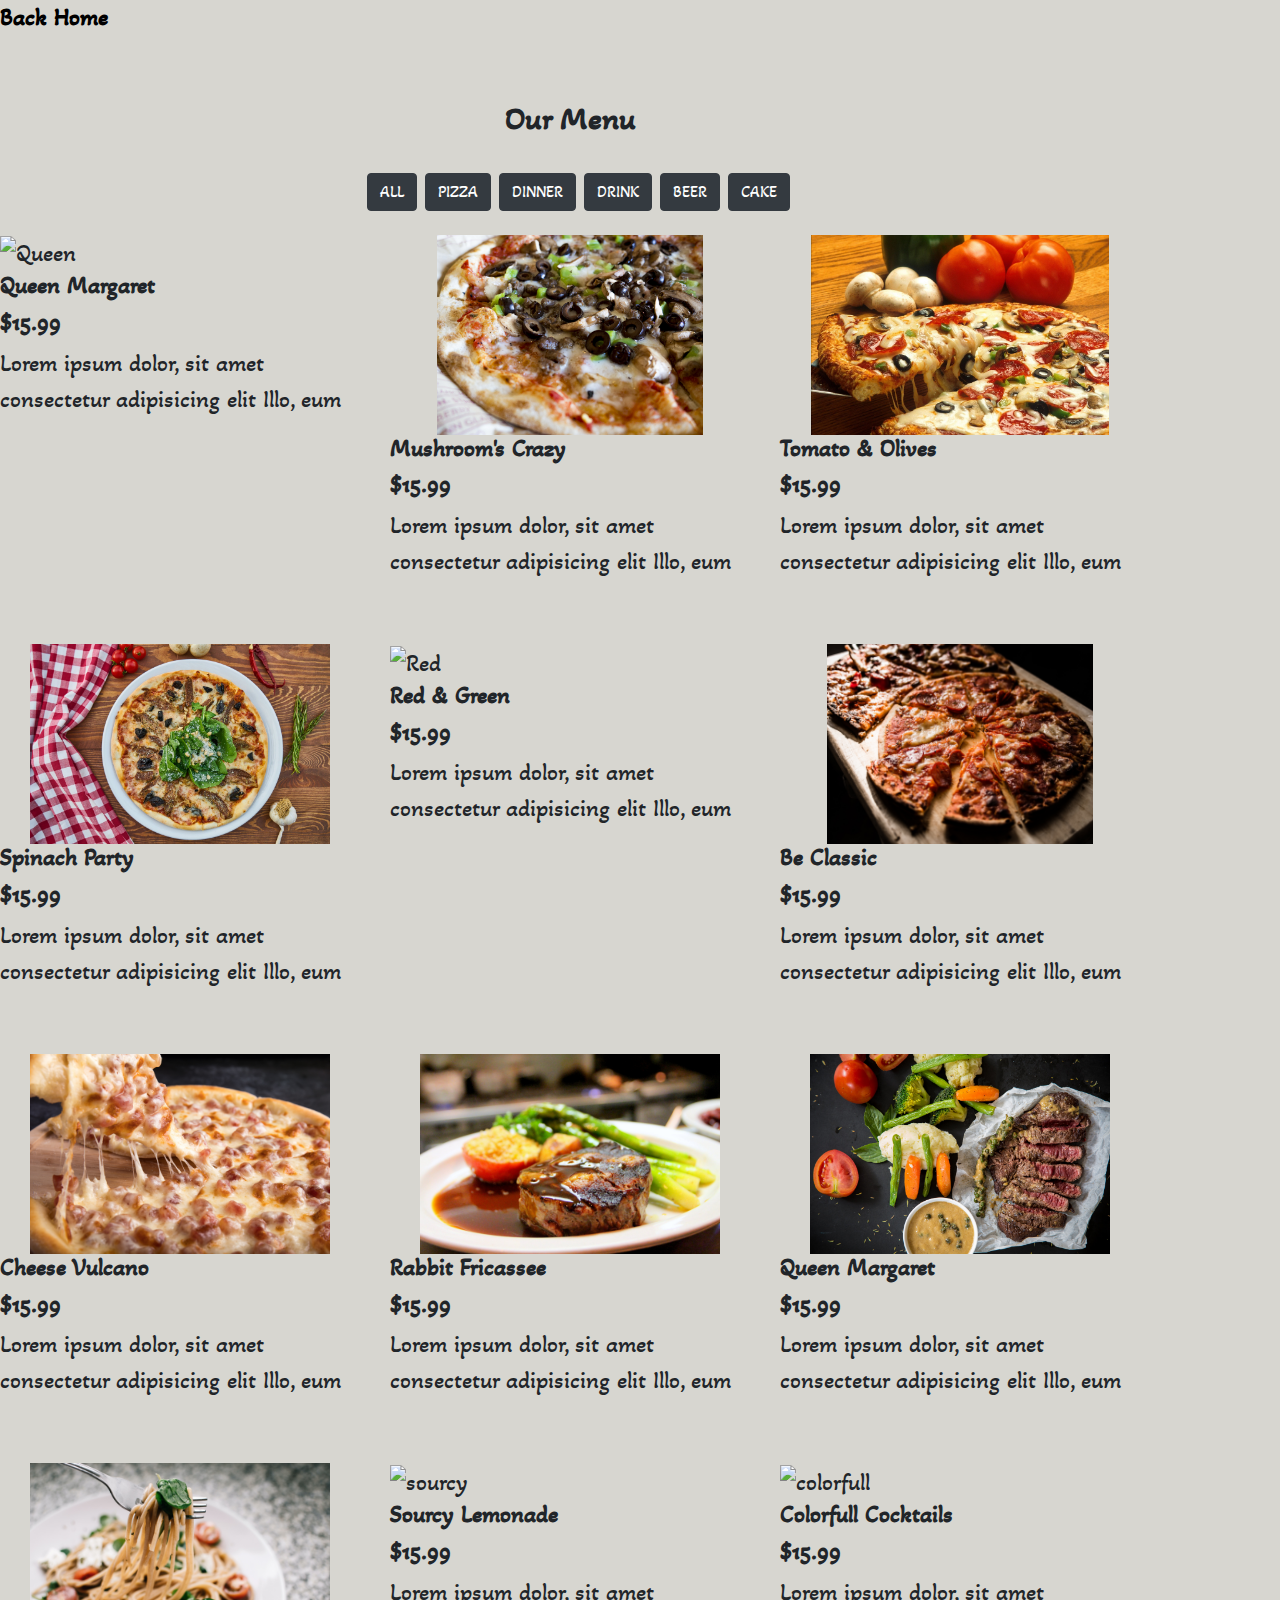
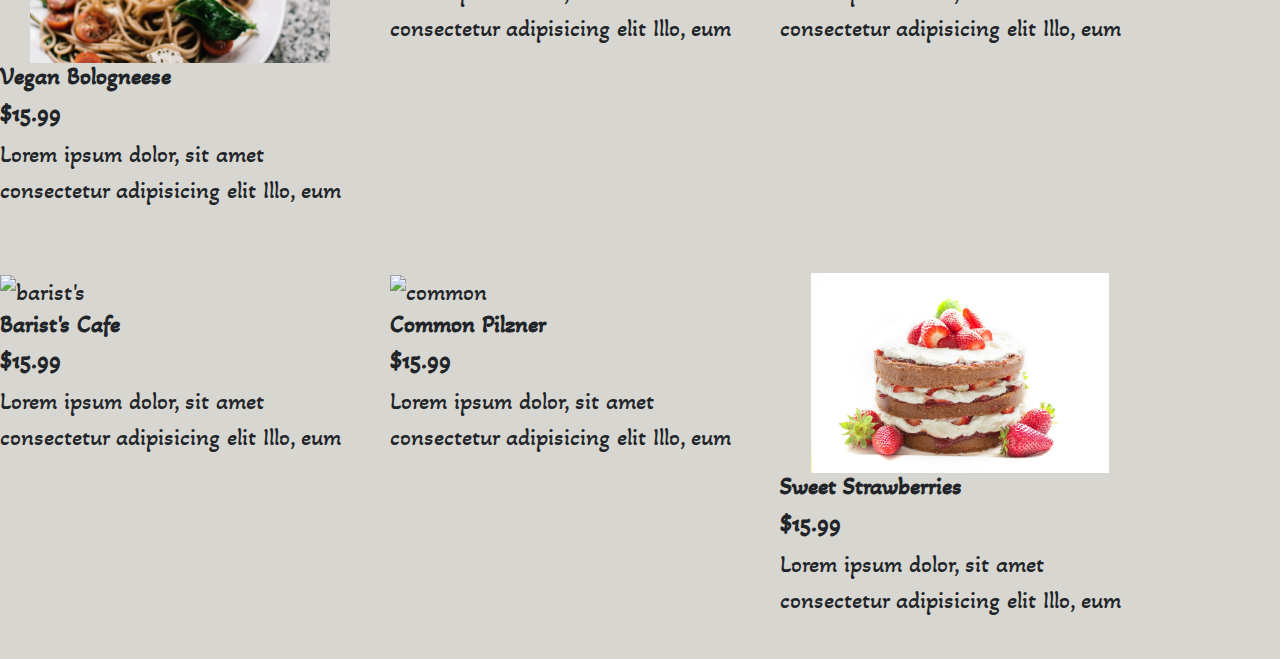
==== menu.html @ 810c7faf "Add files via upload" ====
<!DOCTYPE html>
<html lang="en">
  <head>
    <meta charset="UTF-8" />
    <meta name="viewport" content="width=device-width, initial-scale=1.0" />
    <title>Starter</title>
    <!-- font-awesome -->
    <link
      rel="stylesheet"
      href="https://cdnjs.cloudflare.com/ajax/libs/font-awesome/5.14.0/css/all.min.css"
    />
    <!-- styles -->
    <link rel="stylesheet" href="styles.css" /><link
    rel="stylesheet"
    href="https://cdnjs.cloudflare.com/ajax/libs/font-awesome/5.14.0/css/all.min.css"
  />
  <!-- styles -->
  <link rel="stylesheet" href="bootstrap.min.css" />
  <link rel="stylesheet" href="styles.css" />
  </head>
  <body>
    <section class="menu container">
        <div class="home">
            <a href="./index.html">Back home</a>
        </div>
        <div class="title text-center col-lg-12">
            <h2>our menu</h2>
            <div class="underline"></div>
            <div class="btn-container col-lg-12 px-1 mx-2">
            <button class="filter-btn btn btn-dark" type="button" data-id="all">all</button>
            <button class="filter-btn btn btn-dark" type="button" data-id="pizza">pizza</button>
            <button class="filter-btn btn btn-dark" type="button" data-id="drink">dinner</button>
            <button class="filter-btn btn btn-dark" type="button" data-id="beer">drinks</button>
            <button class="filter-btn btn btn-dark" type="button" data-id="beer">beer</button>
            <button class="filter-btn btn btn-dark" type="button" data-id="beer">cakes</button>
            </div></div>
        <!-- menu items-->
        <div class="section-center row">
            <!-- single item -->
           
            <!-- single item -->
            <article class="menu-item">
                <img src="./images/p-6.jpg" class="photo" alt="menu item"/>
                <div class="item-info">
                    <header>
                        <h4>pizza</h4>
                        <h4 class="price">$15</h4>
                    </header>
                    <p class="item-text">Lorem ipsum dolor sit amet, consectetur adipiscing elit, sed
                     do eiusmod tempor incididunt ut labore et dolore magna aliqua. 
                     enim ad minim veniam, quis nostrud exercitation ullamco laboris 
                     nisi </p>
                </div>
            </article>
            <!-- single item -->
            <article class="menu-item">
                <img src="./images/p-6.jpg" class="photo" alt="menu item"/>
                <div class="item-info">
                    <header>   
                        <h4>pizza</h4>
                        <h4 class="price">$15</h4>
                    </header>
                    <p class="item-text">Lorem ipsum dolor sit amet, consectetur adipiscing elit, sed
                     do eiusmod tempor incididunt ut labore et dolore magna aliqua. 
                     enim ad minim veniam, quis nostrud exercitation ullamco laboris 
                     nisi </p>
                </div>
            </article>
        </div>
    </section>
    <!-- javascript -->
    <script src="./jquery.3.4.1.js"></script>
    <script src="./bootstrap.min.js"></script>
    <script src="app.js"></script>
  </body>
</html>
---- styles.css ----
@import url('https://fonts.googleapis.com/css2?family=Akaya+Telivigala&display=swap');

*,
::after,
::before {
  margin: 0;
  padding: 0;
  box-sizing: border-box;
}
body {
  font-family: 'Akaya Telivigala', cursive;
  background-color: #D7D6D0;
  line-height: 1.5;
  font-size: 1.50rem;
}
.navbar{
  position: sticky;
  top: 0;
}
.d-block{
  width: 100%;
  height: 92vh;
  object-fit: cover;
  opacity: 0.6;
  filter: grayscale(30%);
}
.nav-link{
  color: black;
  font-weight: 800;
}
.carousel-caption{
  color: black;
  text-transform: capitalize;
}
.carousel-caption> h5{
  font-size: larger;
}

.carousel-caption> blockquote{
  text-transform: none;
}
.about{
  margin: 1.5rem;
}
.history> h4{
  font-size: 2rem;
  text-transform: capitalize;
  text-align: center;
  text-decoration: wavy;
  font-weight: bolder;
  padding-top: 4rem;
  padding-bottom: 1.6rem;
}
.card> h4{
  text-transform: capitalize;
  text-align: center;
  text-decoration: wavy;
  font-size: 2rem;
  font-weight: bolder;
  margin-top: 2rem;
  margin-bottom: 2rem;
  color: darkred;
}
.btn-link{
  text-transform: capitalize;
  color: black;
  font-size: 1.2rem;
}
.btn-link:hover{
  text-decoration: none;
  color: darkred;
  font-weight: 900;
}
.logo{
  width: 100px;
  height: auto;
}
i{
  color: black;
}
i:hover{
  color: darkslategray;
}
.jumbotron{
  margin-bottom: 0;
  padding-bottom: 0;
  
}
.accordion{
  background-color:#D0CCCC;
}
.opinion{
  font-size: 1rem;
  line-height: 0.75rem;
}
.opinions{
  margin: 3rem;
  box-shadow: 5px 10px solid;
}
.person-img{
  width: 100%;
  height: 200px;
  object-fit: contain;
}
/* menu styling */
.menu{
  padding: 0;
  margin: 0;
  justify-content: center;
  width: 100%;
}
.title> h2{
  font-size: 2rem;
  text-transform: capitalize;
  text-align: center;
  text-decoration: wavy;
  font-weight: bolder;
  padding-top: 4rem;
  padding-bottom: 1.6rem;
}
.photo{
  width: 100%;
  height: 200px;
  object-fit: contain;
}
.filter-btn{
  text-transform: uppercase;
  justify-self: center;
}
.home> a{
  color: black;
  font-weight: bolder;
  text-transform: capitalize;
}
.home> a:hover{
  color: darkred;
  text-decoration: none;
}
header>h4{
  text-transform: capitalize;
  font-weight: bolder;
}
---- styles.css ----
@import url('https://fonts.googleapis.com/css2?family=Akaya+Telivigala&display=swap');

*,
::after,
::before {
  margin: 0;
  padding: 0;
  box-sizing: border-box;
}
body {
  font-family: 'Akaya Telivigala', cursive;
  background-color: #D7D6D0;
  line-height: 1.5;
  font-size: 1.50rem;
}
.navbar{
  position: sticky;
  top: 0;
}
.d-block{
  width: 100%;
  height: 92vh;
  object-fit: cover;
  opacity: 0.6;
  filter: grayscale(30%);
}
.nav-link{
  color: black;
  font-weight: 800;
}
.carousel-caption{
  color: black;
  text-transform: capitalize;
}
.carousel-caption> h5{
  font-size: larger;
}

.carousel-caption> blockquote{
  text-transform: none;
}
.about{
  margin: 1.5rem;
}
.history> h4{
  font-size: 2rem;
  text-transform: capitalize;
  text-align: center;
  text-decoration: wavy;
  font-weight: bolder;
  padding-top: 4rem;
  padding-bottom: 1.6rem;
}
.card> h4{
  text-transform: capitalize;
  text-align: center;
  text-decoration: wavy;
  font-size: 2rem;
  font-weight: bolder;
  margin-top: 2rem;
  margin-bottom: 2rem;
  color: darkred;
}
.btn-link{
  text-transform: capitalize;
  color: black;
  font-size: 1.2rem;
}
.btn-link:hover{
  text-decoration: none;
  color: darkred;
  font-weight: 900;
}
.logo{
  width: 100px;
  height: auto;
}
i{
  color: black;
}
i:hover{
  color: darkslategray;
}
.jumbotron{
  margin-bottom: 0;
  padding-bottom: 0;
  
}
.accordion{
  background-color:#D0CCCC;
}
.opinion{
  font-size: 1rem;
  line-height: 0.75rem;
}
.opinions{
  margin: 3rem;
  box-shadow: 5px 10px solid;
}
.person-img{
  width: 100%;
  height: 200px;
  object-fit: contain;
}
/* menu styling */
.menu{
  padding: 0;
  margin: 0;
  justify-content: center;
  width: 100%;
}
.title> h2{
  font-size: 2rem;
  text-transform: capitalize;
  text-align: center;
  text-decoration: wavy;
  font-weight: bolder;
  padding-top: 4rem;
  padding-bottom: 1.6rem;
}
.photo{
  width: 100%;
  height: 200px;
  object-fit: contain;
}
.filter-btn{
  text-transform: uppercase;
  justify-self: center;
}
.home> a{
  color: black;
  font-weight: bolder;
  text-transform: capitalize;
}
.home> a:hover{
  color: darkred;
  text-decoration: none;
}
header>h4{
  text-transform: capitalize;
  font-weight: bolder;
}
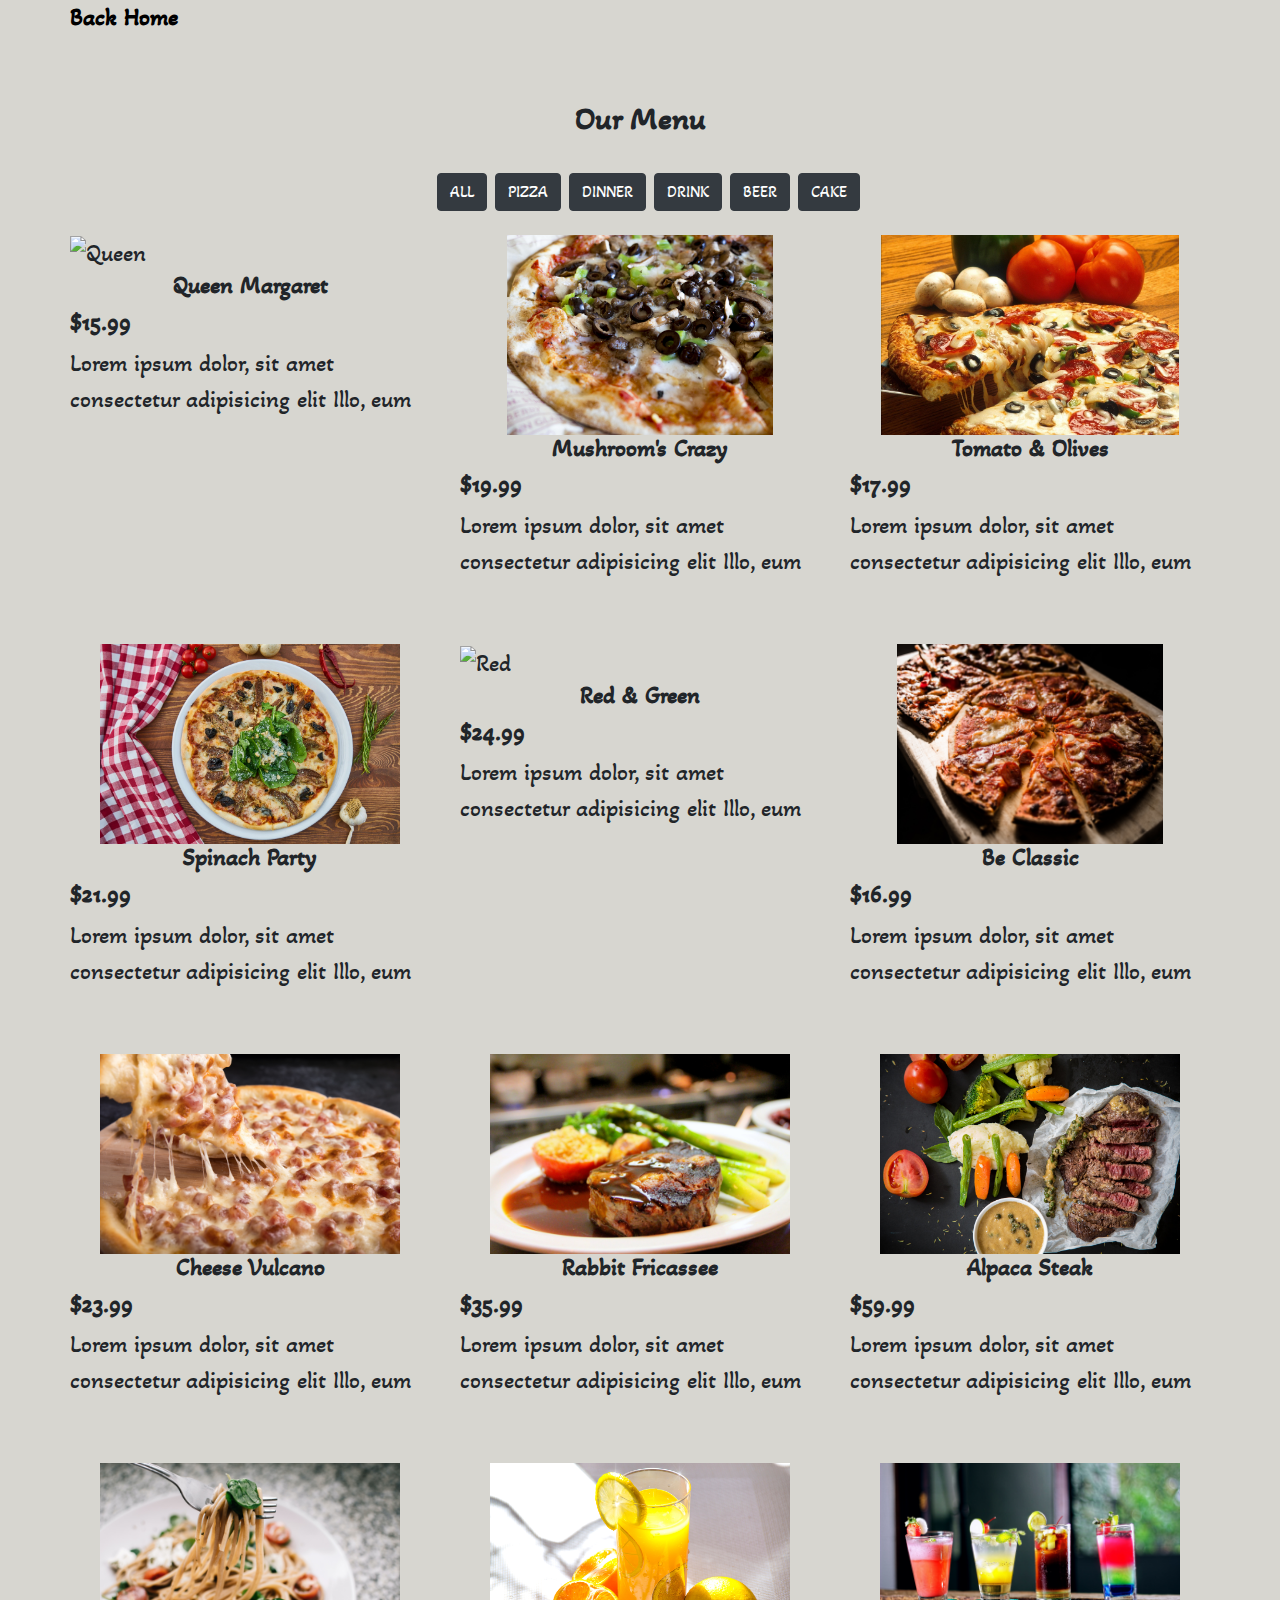
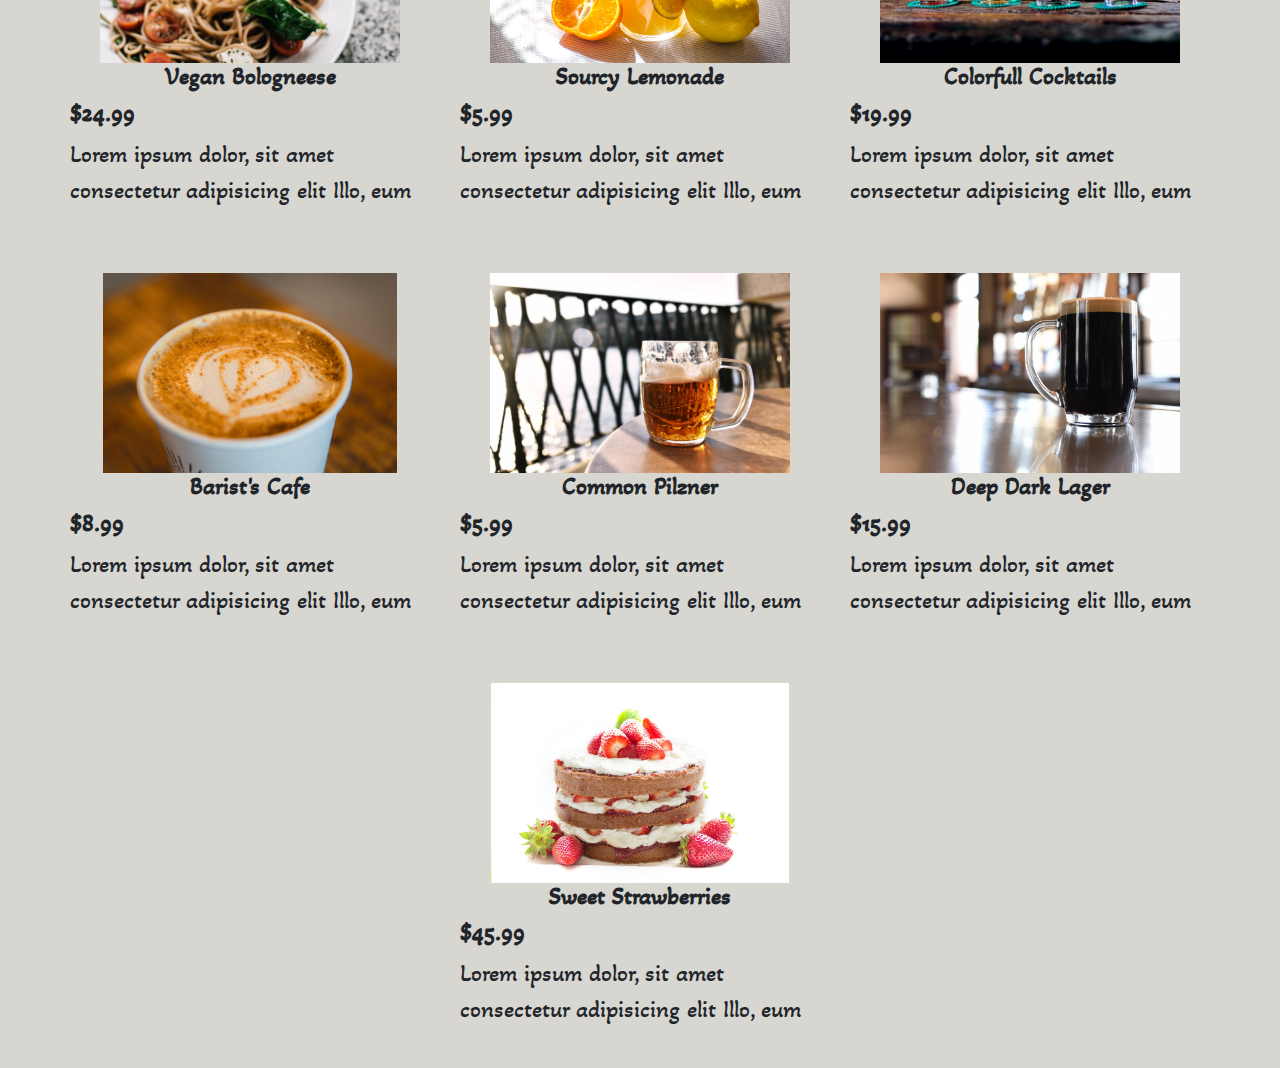
==== commit 9c7db6e3: "Add files via upload" ====
--- a/menu.html
+++ b/menu.html
@@ -23,9 +23,8 @@
         <div class="home">
             <a href="./index.html">Back home</a>
         </div>
-        <div class="title text-center col-lg-12">
+        <div class="title text-center ">
             <h2>our menu</h2>
-            <div class="underline"></div>
             <div class="btn-container col-lg-12 px-1 mx-2">
             <button class="filter-btn btn btn-dark" type="button" data-id="all">all</button>
             <button class="filter-btn btn btn-dark" type="button" data-id="pizza">pizza</button>
--- a/styles.css
+++ b/styles.css
@@ -106,9 +106,9 @@
 /* menu styling */
 .menu{
   padding: 0;
-  margin: 0;
-  justify-content: center;
-  width: 100%;
+  margin-left: auto;
+  margin-right: auto;
+  
 }
 .title> h2{
   font-size: 2rem;
@@ -140,4 +140,8 @@
 header>h4{
   text-transform: capitalize;
   font-weight: bolder;
+}
+.promo-img{
+  width: 30px;
+  height: auto;
 }--- a/styles.css
+++ b/styles.css
@@ -106,9 +106,9 @@
 /* menu styling */
 .menu{
   padding: 0;
-  margin: 0;
-  justify-content: center;
-  width: 100%;
+  margin-left: auto;
+  margin-right: auto;
+  
 }
 .title> h2{
   font-size: 2rem;
@@ -140,4 +140,8 @@
 header>h4{
   text-transform: capitalize;
   font-weight: bolder;
+}
+.promo-img{
+  width: 30px;
+  height: auto;
 }